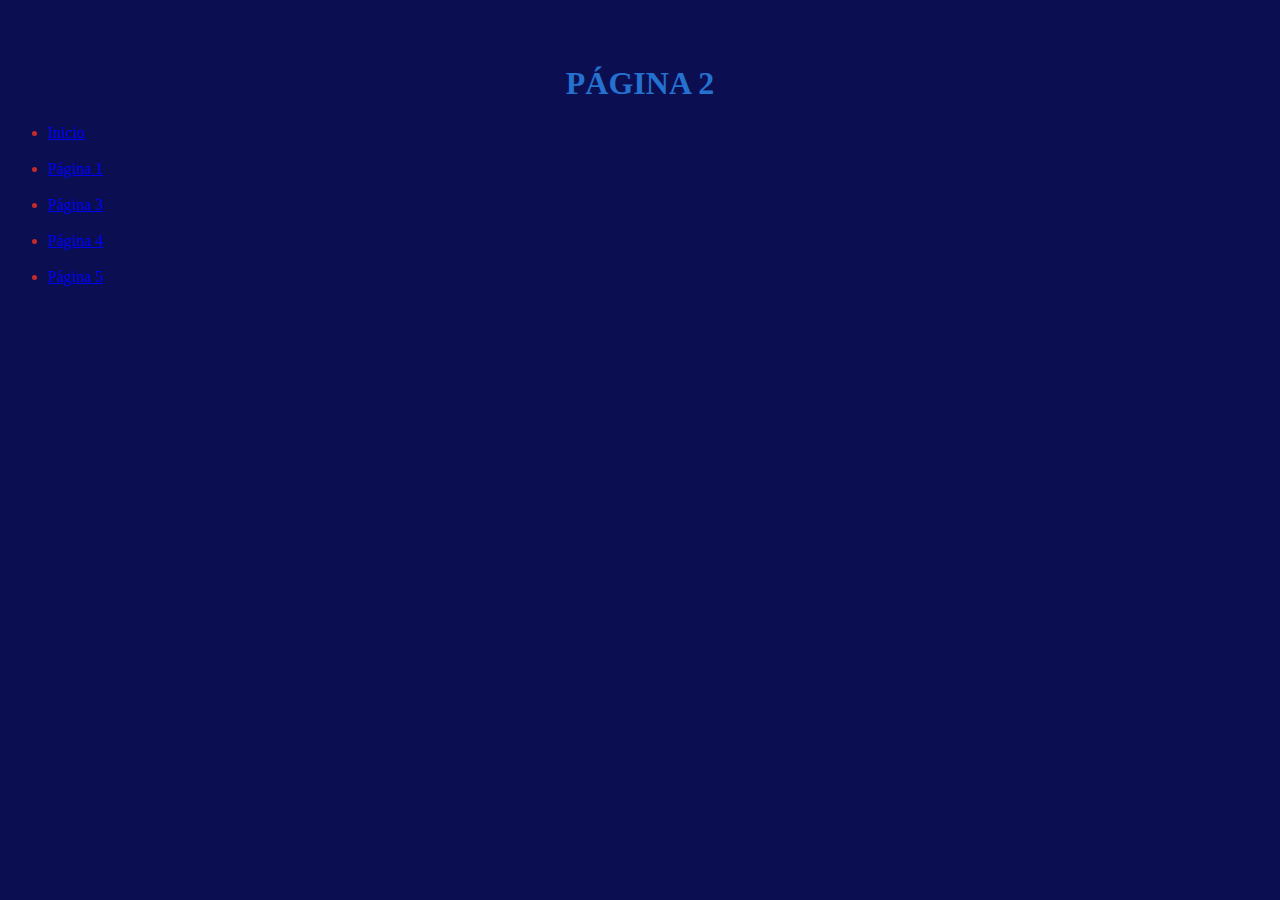
==== html/afrodita.html @ c17263cc "Add files via upload" ====
<!DOCTYPE html>

<html>
<head>
<meta charset='utf-8'>
<link rel="stylesheet" type='text/css' href="../css/estilos.css">
<link rel='icon' type='img/png' href='../figuras/logo_moliere.png'>



<title>
Rh
</title>

</head>

<body>


<br>
<br>

<h1 style='text-align:center'>PÁGINA 2</h1>

<ul>
	<li><a href=../index.html>Inicio</li></a>
<br>
	<li><a href=pagina1.html>Página 1</li></a>
<br>
	<li><a href=pagina3.html>Página 3</li></a>
<br>
	<li><a href=pagina4.html>Página 4</li></a>
<br>
	<li><a href=pagina5.html>Página 5</li></a>

</ul>


	

</body>
</html>
---- css/estilos.css ----
body {
  background-color: #0b0f52;
}
h1 {
  color: #2571cf;
}
ul {
  color: #c72a28;
}

.center{
	margin-left: auto;
	margin-right: auto;
}

img{
display: block;
width: 50px;
height: 60px;
width: 100%;
}

figcaption{text-align: center;}
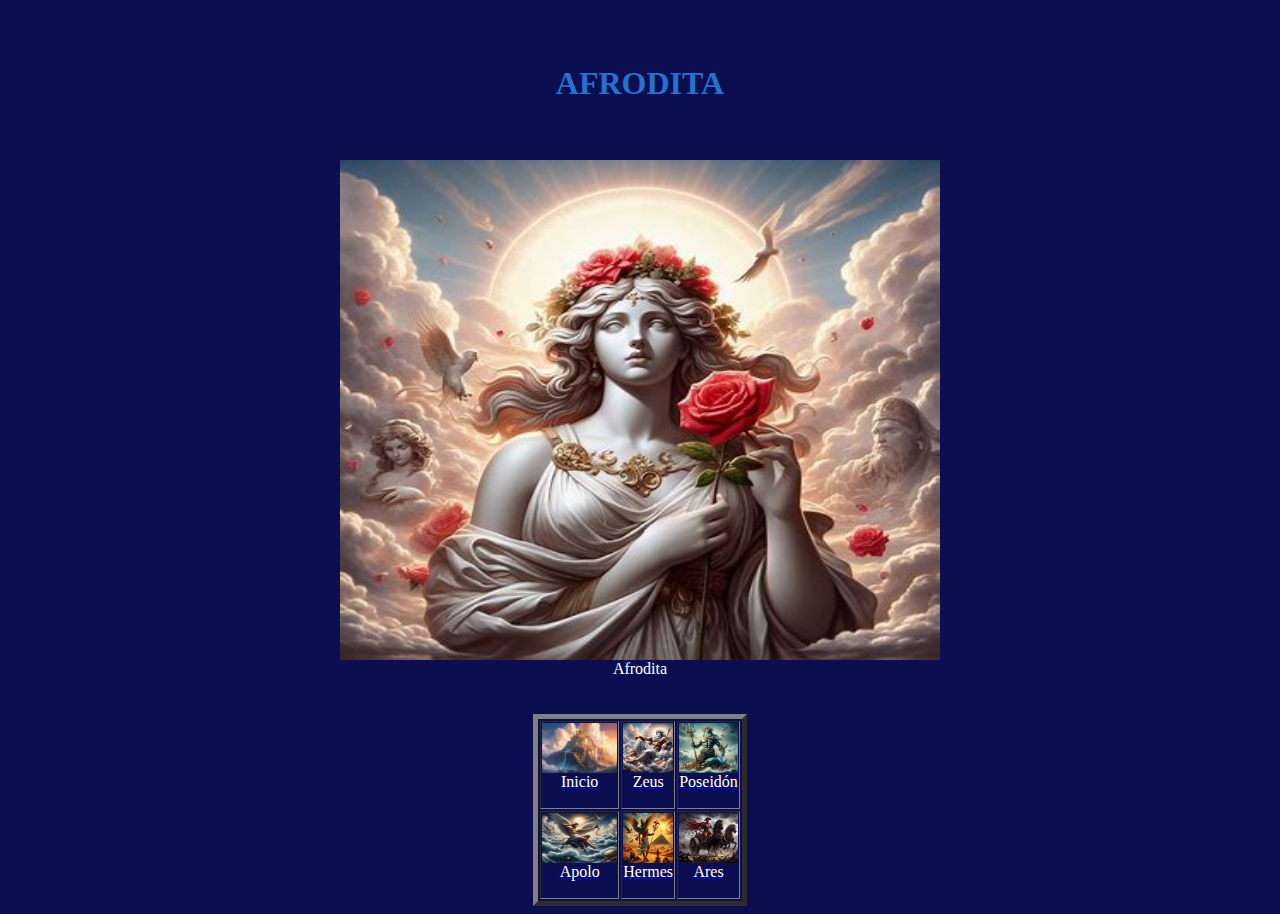
==== commit ca5cfa02: "Update afrodita.html" ====
--- a/html/afrodita.html
+++ b/html/afrodita.html
@@ -4,12 +4,11 @@
 <head>
 <meta charset='utf-8'>
 <link rel="stylesheet" type='text/css' href="../css/estilos.css">
+<link rel="stylesheet" type='text/css' href="../css/estilozeus.css">
 <link rel='icon' type='img/png' href='../figuras/logo_moliere.png'>
 
-
-
 <title>
-Rh
+AFRODITA
 </title>
 
 </head>
@@ -20,27 +19,33 @@
 <br>
 <br>
 
-<h1 style='text-align:center'>PÁGINA 2</h1>
+<h1 style='text-align:center'>AFRODITA</h1>
 
-<ul>
-	<li><a href=../index.html>Inicio</li></a>
 <br>
-	<li><a href=pagina1.html>Página 1</li></a>
 <br>
-	<li><a href=pagina3.html>Página 3</li></a>
+
+<img src=../figuras/afrodita.jpg class='imgdioses'><figcaption>Afrodita<figcaption>
+
 <br>
-	<li><a href=pagina4.html>Página 4</li></a>
 <br>
-	<li><a href=pagina5.html>Página 5</li></a>
 
-</ul>
+<table border='5'  class='center'>
+
+	<tr>
+		<td><a href=../index.html><img class='imgtabla' src=../figuras/indice.avif ><figcaption>Inicio<figcaption></p></td>
+		<td><a href=../html/zeus.html><img class='imgtabla' src=../figuras/zeus.jpg ><figcaption>Zeus<figcaption></p></td>
+		<td><a href=../html/poseidon.html><img class='imgtabla' src=../figuras/poseidon.jpg ><figcaption>Poseidón<figcaption></p></td>
+	</tr>
+
+	<tr>
+		<td><a href=../html/apolo.html><img class='imgtabla' src=../figuras/apolo.jpg ><figcaption>Apolo<figcaption></p></td>
+		<td><a href=../html/hermes.html><img class='imgtabla' src=../figuras/hermes.jpg ><figcaption>Hermes<figcaption></p></td>
+		<td><a href=../html/ares.html><img class='imgtabla' src=../figuras/ares.jpg ><figcaption>Ares</figcaption><figcaption></p></td>
+	</tr>
+
 
 
 	
 
 </body>
 </html>
-
-
-
-
--- a/css/estilos.css
+++ b/css/estilos.css
@@ -15,9 +15,8 @@
 
 img{
 display: block;
-width: 50px;
-height: 60px;
-width: 100%;
+width: 400px;
+height: 300px;
 }
 
 figcaption{text-align: center;}
--- a/css/estilozeus.css
+++ b/css/estilozeus.css
@@ -0,0 +1,31 @@
+body {
+  background-color: #0b0f52;
+}
+h1 {
+  color: #2571cf;
+}
+ul {
+  color: #c72a28;
+}
+
+
+.center{
+	margin-left: auto;
+	margin-right: auto;
+}
+.imgdioses{
+display: block;
+width: 600px;
+height: 500px;
+margin-left: auto;
+margin-right: auto;
+}
+
+.imgtabla{
+display: block;
+width: 60px;
+height: 50px;
+width: 100%;
+}
+
+figcaption{text-align: center; color: white;}
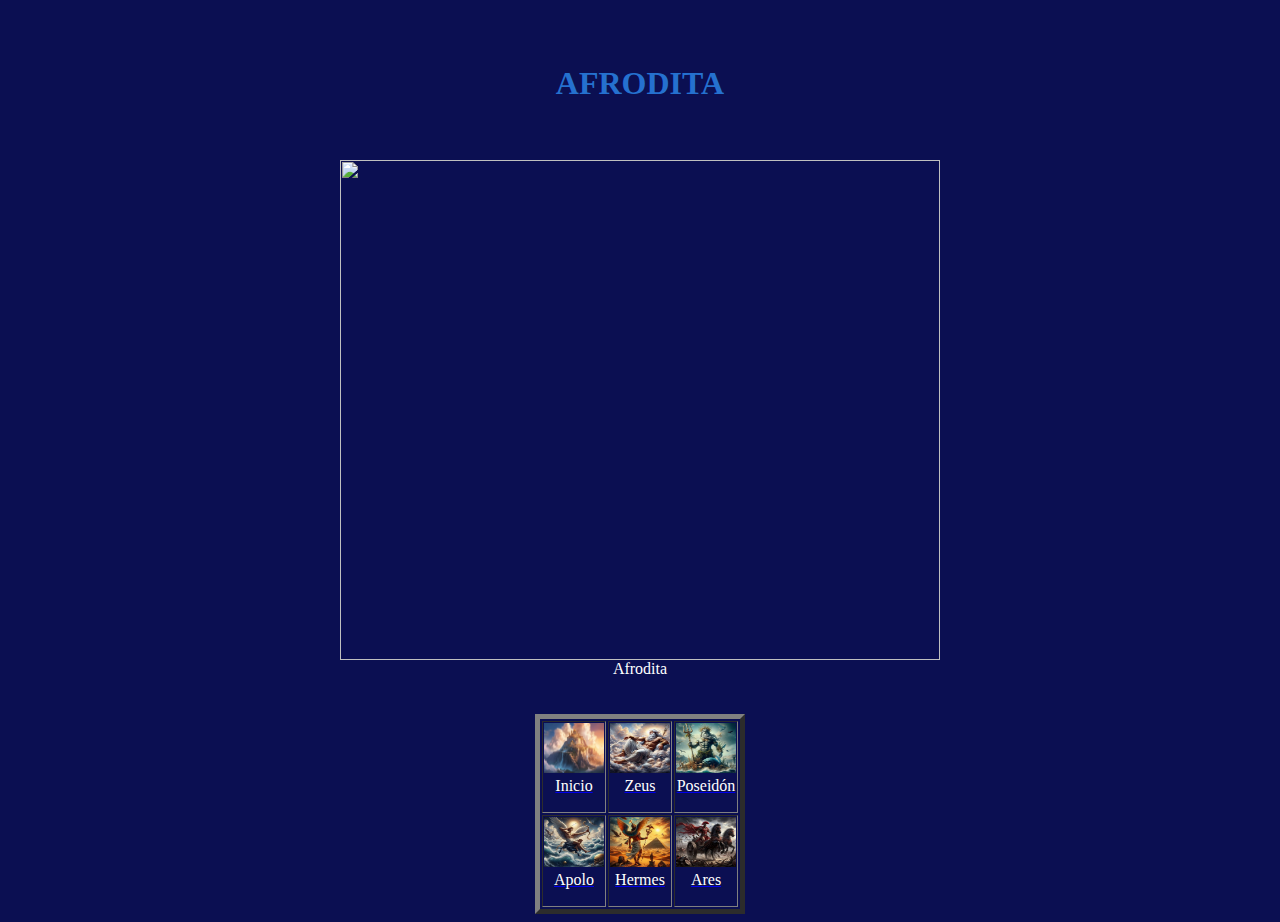
==== commit 8f2d14d5: "Update afrodita.html" ====
--- a/html/afrodita.html
+++ b/html/afrodita.html
@@ -24,7 +24,7 @@
 <br>
 <br>
 
-<img src=../figuras/afrodita.jpg class='imgdioses'><figcaption>Afrodita<figcaption>
+<img src=../figuras/afrodita2.jpg class='imgdioses'><figcaption>Afrodita<figcaption>
 
 <br>
 <br>
@@ -40,7 +40,7 @@
 	<tr>
 		<td><a href=../html/apolo.html><img class='imgtabla' src=../figuras/apolo.jpg ><figcaption>Apolo<figcaption></p></td>
 		<td><a href=../html/hermes.html><img class='imgtabla' src=../figuras/hermes.jpg ><figcaption>Hermes<figcaption></p></td>
-		<td><a href=../html/ares.html><img class='imgtabla' src=../figuras/ares.jpg ><figcaption>Ares</figcaption><figcaption></p></td>
+		<td><a href=../html/ares.html><img class='imgtabla' src=../figuras/ares.jpg ><figcaption>Ares</figcaption></p></td>
 	</tr>
 
 
--- a/css/estilos.css
+++ b/css/estilos.css
@@ -1,22 +1,11 @@
 body {
   background-color: #0b0f52;
 }
-h1 {
-  color: #2571cf;
-}
-ul {
-  color: #c72a28;
-}
 
-.center{
-	margin-left: auto;
-	margin-right: auto;
-}
+.header { background-color: #f4f4f4; color: #0b0f52; text-align: center;}
 
-img{
-display: block;
-width: 400px;
-height: 300px;
-}
+.container { width: 80%; margin: auto; overflow: hidden; }
 
-figcaption{text-align: center;}
+.card { background: #0D15A6; padding: 20px; margin-top: 20px; }
+
+.card img { width: width:200px; height:150px; }
--- a/css/estilozeus.css
+++ b/css/estilozeus.css
@@ -22,10 +22,9 @@
 }
 
 .imgtabla{
-display: block;
 width: 60px;
 height: 50px;
-width: 100%;
+
 }
 
 figcaption{text-align: center; color: white;}
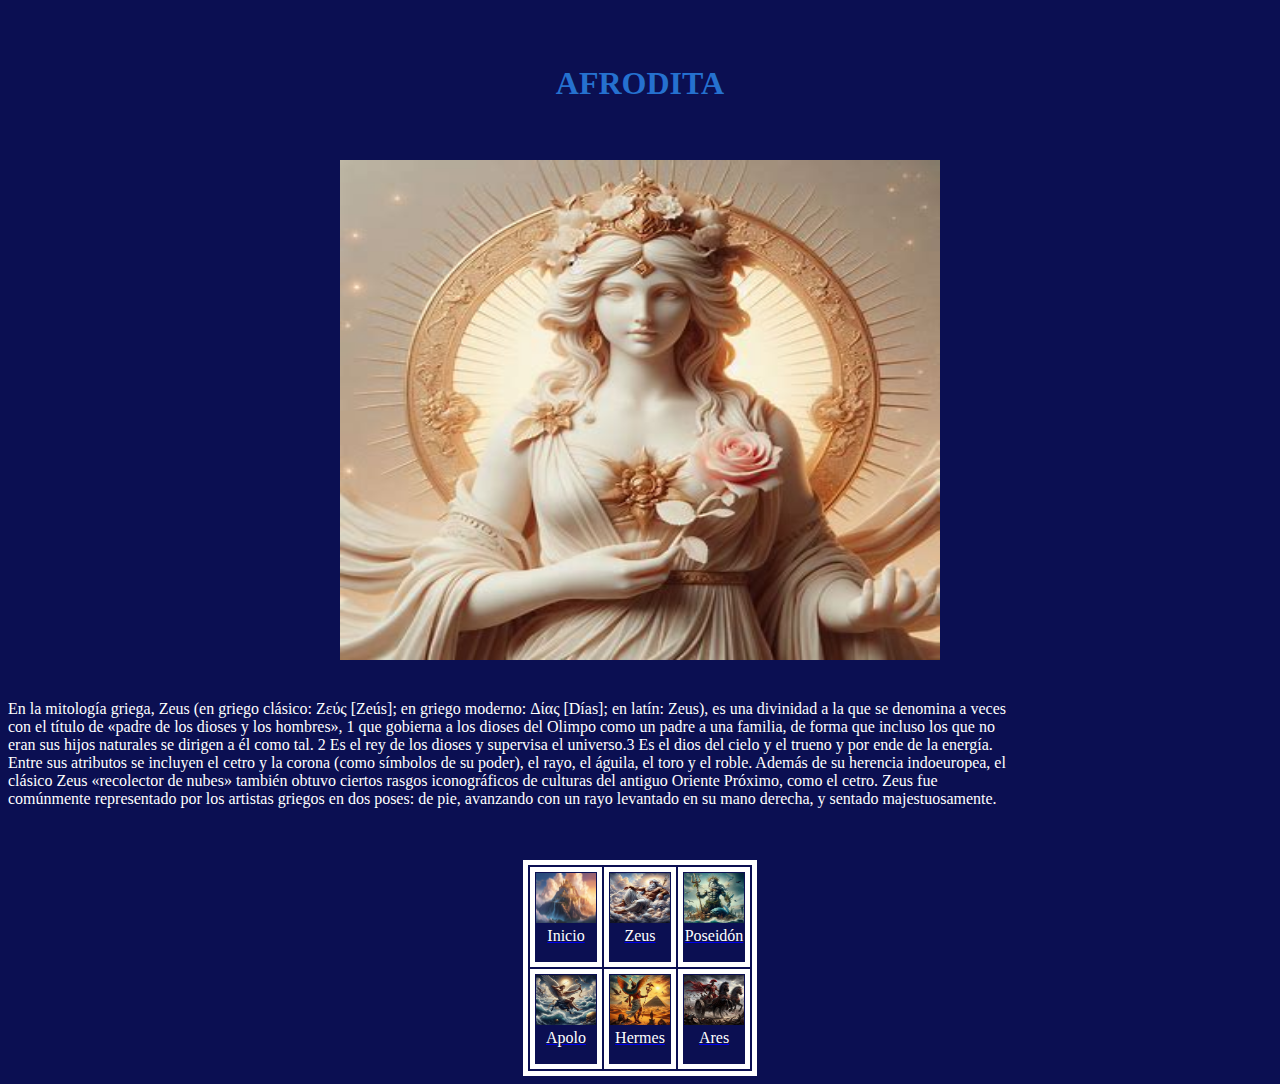
==== commit 2f911a97: "Update afrodita.html" ====
--- a/html/afrodita.html
+++ b/html/afrodita.html
@@ -19,17 +19,29 @@
 <br>
 <br>
 
-<h1 style='text-align:center'>AFRODITA</h1>
+<h1 class="titulo">AFRODITA</h1>
 
 <br>
 <br>
 
-<img src=../figuras/afrodita2.jpg class='imgdioses'><figcaption>Afrodita<figcaption>
+<img src=../figuras/afrodita2.jpg class='imgdioses'/>
+
+<div class="descripcion">	
+<p>En la mitología griega, Zeus (en griego clásico: Ζεύς [Zeús]; en griego moderno: Δίας [Días]; 
+en latín: Zeus), es una divinidad a la que se denomina a veces con el título de «padre de los dioses y los hombres»,
+1​ que gobierna a los dioses del Olimpo como un padre a una familia, 
+de forma que incluso los que no eran sus hijos naturales se dirigen a él como tal.
+2​ Es el rey de los dioses y supervisa el universo.3​ Es el dios del cielo y el trueno y por ende de la energía. 
+Entre sus atributos se incluyen el cetro y la corona (como símbolos de su poder), el rayo, el águila, el toro y el roble. 
+Además de su herencia indoeuropea, el clásico Zeus «recolector de nubes» también obtuvo ciertos rasgos iconográficos de culturas del antiguo Oriente Próximo,
+como el cetro. Zeus fue comúnmente representado por los artistas griegos en dos poses: de pie, avanzando con un rayo levantado en su mano derecha, 
+y sentado majestuosamente.</p>
+</div>
 
 <br>
 <br>
 
-<table border='5'  class='center'>
+<table class='center'>
 
 	<tr>
 		<td><a href=../index.html><img class='imgtabla' src=../figuras/indice.avif ><figcaption>Inicio<figcaption></p></td>
--- a/css/estilos.css
+++ b/css/estilos.css
@@ -2,10 +2,25 @@
   background-color: #0b0f52;
 }
 
-.header { background-color: #f4f4f4; color: #0b0f52; text-align: center;}
+.header { 
+  background-color: #ffffff;
+  color: #0b0f52;
+  text-align: center;
+  width: 80%;
+  margin-top: 40px;
+  font-size: 20px;
+}
 
 .container { width: 80%; margin: auto; overflow: hidden; }
 
-.card { background: #0D15A6; padding: 20px; margin-top: 20px; }
+.card {
+  background: #0D15A6;
+  padding: 20px;
+  margin-top: 20px;
+  color: #ffffff;
+}
 
-.card img { width: width:200px; height:150px; }
+.cardimg { 
+  width:150px;
+  height:150px;
+}
--- a/css/estilozeus.css
+++ b/css/estilozeus.css
@@ -8,11 +8,27 @@
   color: #c72a28;
 }
 
+.descripcion{
+  margin-top: 40px;
+  color: #ffffff;
+  font-size: 16px;
+  width: 80%;
+}
 
-.center{
+
+.center, td,tr {
 	margin-left: auto;
 	margin-right: auto;
+	border: 5px solid;
+	border-color: white;
 }
+
+.titulo {
+	text-align: center;
+	size: 30px;
+}
+
+
 .imgdioses{
 display: block;
 width: 600px;
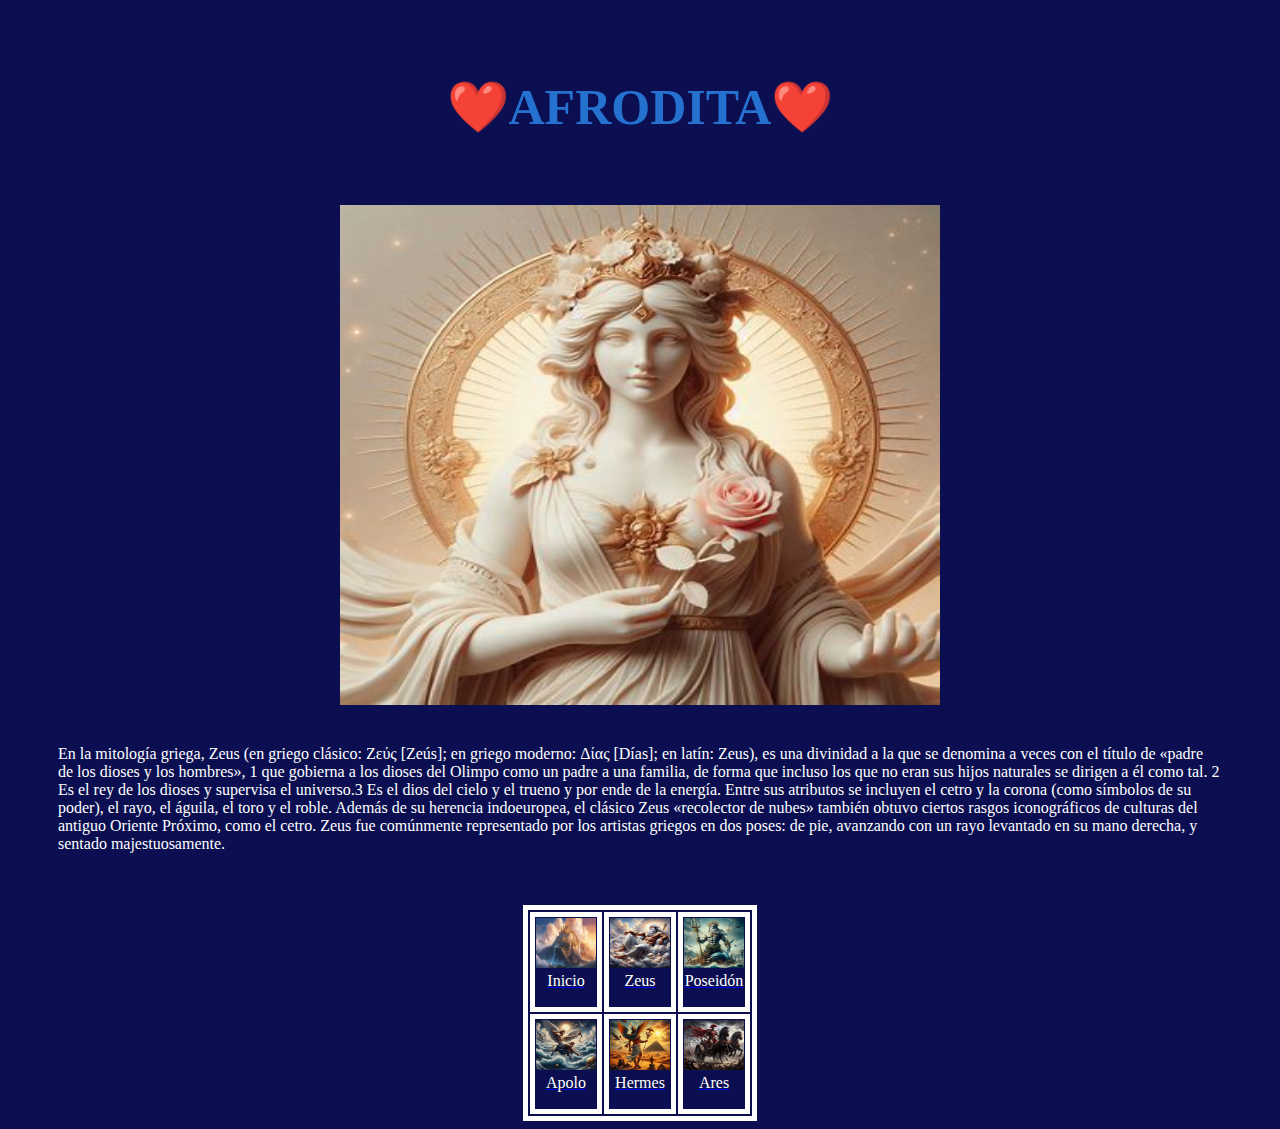
==== commit 0aa8a61b: "Update afrodita.html" ====
--- a/html/afrodita.html
+++ b/html/afrodita.html
@@ -19,7 +19,7 @@
 <br>
 <br>
 
-<h1 class="titulo">AFRODITA</h1>
+<h1 class="titulo">❤️AFRODITA❤️</h1>
 
 <br>
 <br>
--- a/css/estilos.css
+++ b/css/estilos.css
@@ -6,7 +6,7 @@
   background-color: #ffffff;
   color: #0b0f52;
   text-align: center;
-  width: 80%;
+  padding: 15px;
   margin-top: 40px;
   font-size: 20px;
 }
--- a/css/estilozeus.css
+++ b/css/estilozeus.css
@@ -12,7 +12,8 @@
   margin-top: 40px;
   color: #ffffff;
   font-size: 16px;
-  width: 80%;
+  padding-left: 50px;
+  padding-right: 50px;
 }
 
 
@@ -25,7 +26,7 @@
 
 .titulo {
 	text-align: center;
-	size: 30px;
+	font-size: 50px;
 }
 
 
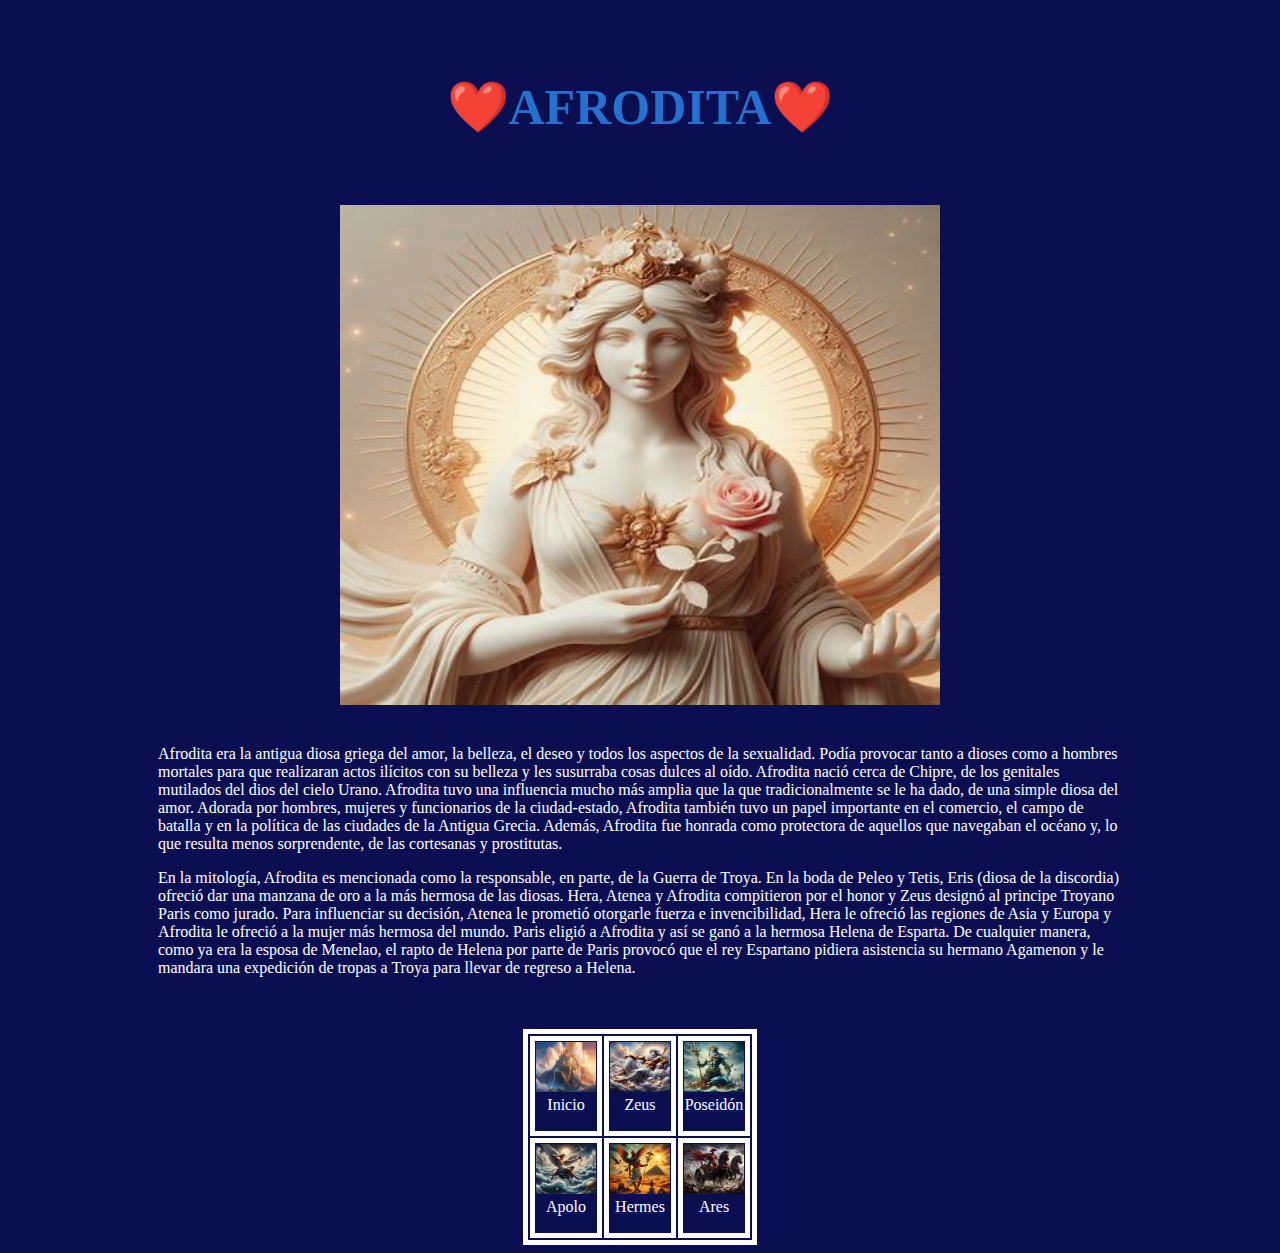
==== commit 52b088cb: "Update afrodita.html" ====
--- a/html/afrodita.html
+++ b/html/afrodita.html
@@ -27,15 +27,10 @@
 <img src=../figuras/afrodita2.jpg class='imgdioses'/>
 
 <div class="descripcion">	
-<p>En la mitología griega, Zeus (en griego clásico: Ζεύς [Zeús]; en griego moderno: Δίας [Días]; 
-en latín: Zeus), es una divinidad a la que se denomina a veces con el título de «padre de los dioses y los hombres»,
-1​ que gobierna a los dioses del Olimpo como un padre a una familia, 
-de forma que incluso los que no eran sus hijos naturales se dirigen a él como tal.
-2​ Es el rey de los dioses y supervisa el universo.3​ Es el dios del cielo y el trueno y por ende de la energía. 
-Entre sus atributos se incluyen el cetro y la corona (como símbolos de su poder), el rayo, el águila, el toro y el roble. 
-Además de su herencia indoeuropea, el clásico Zeus «recolector de nubes» también obtuvo ciertos rasgos iconográficos de culturas del antiguo Oriente Próximo,
-como el cetro. Zeus fue comúnmente representado por los artistas griegos en dos poses: de pie, avanzando con un rayo levantado en su mano derecha, 
-y sentado majestuosamente.</p>
+<p>Afrodita era la antigua diosa griega del amor, la belleza, el deseo y todos los aspectos de la sexualidad. Podía provocar tanto a dioses como a hombres mortales para que realizaran actos ilícitos con su belleza y les susurraba cosas dulces al oído. Afrodita nació cerca de Chipre, de los genitales mutilados del dios del cielo Urano. Afrodita tuvo una influencia mucho más amplia que la que tradicionalmente se le ha dado, de una simple diosa del amor.
+Adorada por hombres, mujeres y funcionarios de la ciudad-estado, Afrodita también tuvo un papel importante en el comercio, el campo de batalla y en la política de las ciudades de la Antigua Grecia. Además, Afrodita fue honrada como protectora de aquellos que navegaban el océano y, lo que resulta menos sorprendente, de las cortesanas y prostitutas.</p>
+<p>En la mitología, Afrodita es mencionada como la responsable, en parte, de la Guerra de Troya. En la boda de Peleo y Tetis, Eris (diosa de la discordia) ofreció dar una manzana de oro a la más hermosa de las diosas. Hera, Atenea y Afrodita compitieron por el honor y Zeus designó al principe Troyano Paris como jurado. Para influenciar su decisión, Atenea le prometió otorgarle fuerza e invencibilidad, Hera le ofreció las regiones de Asia y Europa y Afrodita le ofreció a la mujer más hermosa del mundo. Paris eligió a Afrodita y así se ganó a la hermosa Helena de Esparta. De cualquier manera, como ya era la esposa de Menelao, el rapto de Helena por parte de Paris provocó que el rey Espartano pidiera asistencia su hermano Agamenon y le mandara una expedición de tropas a Troya para llevar de regreso a Helena.</p>
+
 </div>
 
 <br>
--- a/css/estilozeus.css
+++ b/css/estilozeus.css
@@ -5,15 +5,15 @@
   color: #2571cf;
 }
 ul {
-  color: #c72a28;
+  color: #ffffff;
 }
 
 .descripcion{
   margin-top: 40px;
   color: #ffffff;
   font-size: 16px;
-  padding-left: 50px;
-  padding-right: 50px;
+  padding-left: 150px;
+  padding-right: 150px;
 }
 
 
